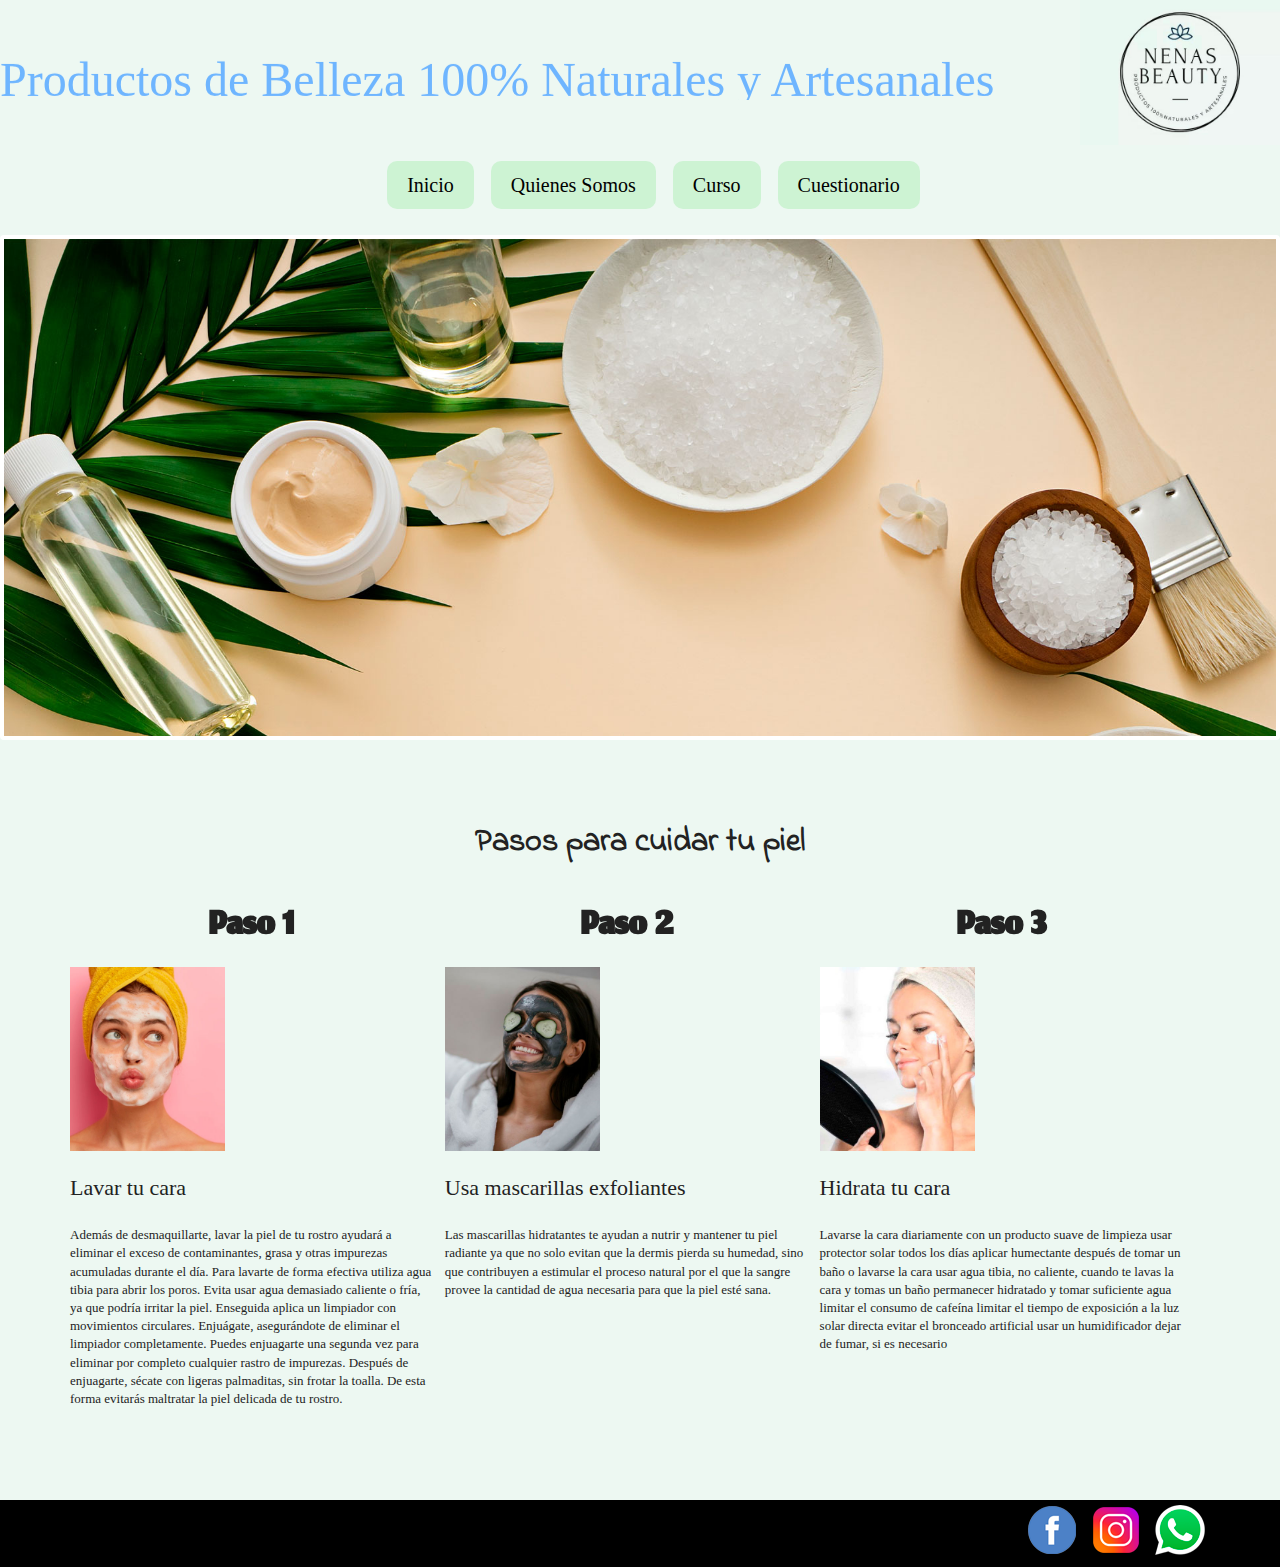
==== index.html @ d9c29b2c "Rename Index.html to index.html" ====
<html>
<head>
  <title>Pagina Principal </title>
  <link rel="stylesheet" href="css/flexslider.css">
  <link rel="stylesheet" href="css/main.css">
  <link href="https://fonts.googleapis.com/css2?family=Akaya+Kanadaka&family=Indie+Flower&family=Jomhuria&display=swap" rel="stylesheet">
</head>
<body bgcolor="#edf8f2">
	<header>
		<img src="Imagene1/Logotipo.jpg" width="200" heigth="200"  align="right">
		<p><marquee  direction="up" width="80%" height="100">
		<font color="#6EB5FF" size="30" face="Berlin Sans FB">Productos de Belleza 100% Naturales y Artesanales</marquee></font>
		<br/> <br/> <br/>

		<div class="menu">
			<ul>
				<li><a href="index.html" target="_blank"><div class="boton">Inicio</div></a></li>
				<li><a href="Practica/quienes.html" target="_blank"><div class="boton">Quienes Somos</div></a></li>
				<li><a href="Practica/Tabla de Productos.html" target="_blank"><div class="boton">Curso</div></a></li>
				<li><a href="Practica/Formulario.html" target="_blank"><div class="boton">Cuestionario</div></a></li>
			</ul>
		</div>
	</header>
	<div class="slider">
		<div class="flexslider">
		  <ul class="slides">
		    <li>
		      <img src="Imagene1/slide1.jpg" />
		    </li>
		    <li>
		      <img src="Imagene1/slide2.jpg" />
		    </li>
		    <li>
		      <img src="Imagene1/slide3.jpg" />
		    </li>
		  </ul>
		</div>
	</div>

	<div class="pasos">
		<div class="container">
			<h1>Pasos para cuidar tu piel</h1>
			<div class="uno">
				<h2>Paso 1</h2>
				<img class="img-fluid img-pasos" src="Imagene1/paso3.jpg">
				<p>Lavar tu cara</p>
				<p><span>Además de desmaquillarte, lavar la piel de tu rostro ayudará a eliminar el exceso de contaminantes, grasa y otras impurezas acumuladas durante el día. Para lavarte de forma efectiva utiliza agua tibia para abrir los poros. Evita usar agua demasiado caliente o fría, ya que podría irritar la piel. Enseguida aplica un limpiador con movimientos circulares. Enjuágate, asegurándote de eliminar el limpiador completamente. Puedes enjuagarte una segunda vez para eliminar por completo cualquier rastro de impurezas. Después de enjuagarte, sécate con ligeras palmaditas, sin frotar la toalla. De esta forma evitarás maltratar la piel delicada de tu rostro.</span></p>
			</div>
			<div id="dos" class="uno">
				<h2>Paso 2</h2>
				<img class="img-fluid img-pasos" src="Imagene1/paso2.jpg">
				<p>Usa mascarillas exfoliantes</p>
					<p><span>Las mascarillas hidratantes te ayudan a nutrir y mantener tu piel radiante ya que no solo evitan que la dermis pierda su humedad, sino que contribuyen a estimular el proceso natural por el que la sangre provee la cantidad de agua necesaria para que la piel esté sana.</span></p>
			</div>
			<div id="tres" class="uno">
				<h2>Paso 3</h2>
				<img class="img-fluid img-pasos" src="Imagene1/paso1.jpg">
				<p>Hidrata tu cara</p>
				<p><span>Lavarse la cara diariamente con un producto suave de limpieza usar protector solar todos los días aplicar humectante después de tomar un baño o lavarse la cara usar agua tibia, no caliente, cuando te lavas la cara y tomas un baño permanecer hidratado y tomar suficiente agua limitar el consumo de cafeína limitar el tiempo de exposición a la luz solar directa evitar el bronceado artificial usar un humidificador dejar de fumar, si es necesario</span></p>
			</div>
		</div>
	</div>

	<footer>
		<div class="container">
			<ul>
				<li><a target="_blank" href="https://www.facebook.com/Nenas-Beauty-10585688370292/"><img src="Imagene1/face.png" width="60" heigth="60"></a></li>
				<li><a target="_blank" href="https://www.instagram.com/p/CPUxY-HgHTt/?utm medium=copy_link"><img src="Imagene1/insta.png" width="60" heigth="60"></a></li>
				<li><a target="_blank" href="https://wa.link/c5kaml"><img src="Imagene1/what.png" width="60" heigth="60"></a></li>
			</ul>
		</div>
	</footer>


	<script src="http://ajax.googleapis.com/ajax/libs/jquery/1.9.1/jquery.min.js"></script>
    <!--Flexslider-->
    <script src="js/jquery.flexslider-min.js"> </script>
	<script src="js/main.js"> </script>
</body>
</html>
---- css/main.css ----
html {
    color: #222;
    font-size: 1em;
    line-height: 1.4;
}
a{
	text-decoration: none;
}
body{
	margin: 0;
}
.browserupgrade {
    margin: 0.2em 0;
    background: #ccc;
    color: #000;
    padding: 0.2em 0;
}
header{
	background: #edf8f2;
	padding-bottom: 10px; 
}
.container{
	max-width: 1140px;
	width: 100%;
    padding-right: 15px;
    padding-left: 15px;
    margin-right: auto;
    margin-left: auto;
}
.flexslider{
	overflow: hidden;
}
.menu ul{
	text-align: center;
}
.menu li{
	list-style: none;
	display: inline-block;
	margin-right: 33px;
}
.menu .boton{
	width: 100%;
	background: #cdf3d3;
	padding: 10px;
	border-radius: 10px;
	font-size: 20px;
	color: #000;
}
.menu a:hover .boton{
	background: pink;
}
.img-fluid{
	max-width: 100%;
    height: auto;
}
.img-pasos{
	width: 155px;
}
.pasos{
	margin-bottom: 70px;
    float: left;
    width: 100%;
}
.pasos h1{
	text-align: center;
	font-family: 'Indie Flower', cursive;
}
.pasos .uno{
	width: 32%;
	float: left;
	padding: 0px 10px 0px 0px;
}
.pasos h2{
	text-align: center;
	font-size: 57px;
	margin: 0;
	font-family: 'Jomhuria', cursive;
}
.pasos p{
	font-size: 22px;
}
.pasos span{
	font-size: 13px;
}
footer{
	width: 100%;
	background: #000;
	float: left;
}
footer ul{
	text-align: right;
	margin: 0;
}
footer li{
	list-style: none;
	display: inline-block;
}
.img-pro{
	overflow: hidden;
}
iframe{
	margin-bottom: 30px;
}
.quienes h2{
	font-family: 'Jomhuria', cursive;
	font-size: 39px;
    margin: 0;
}
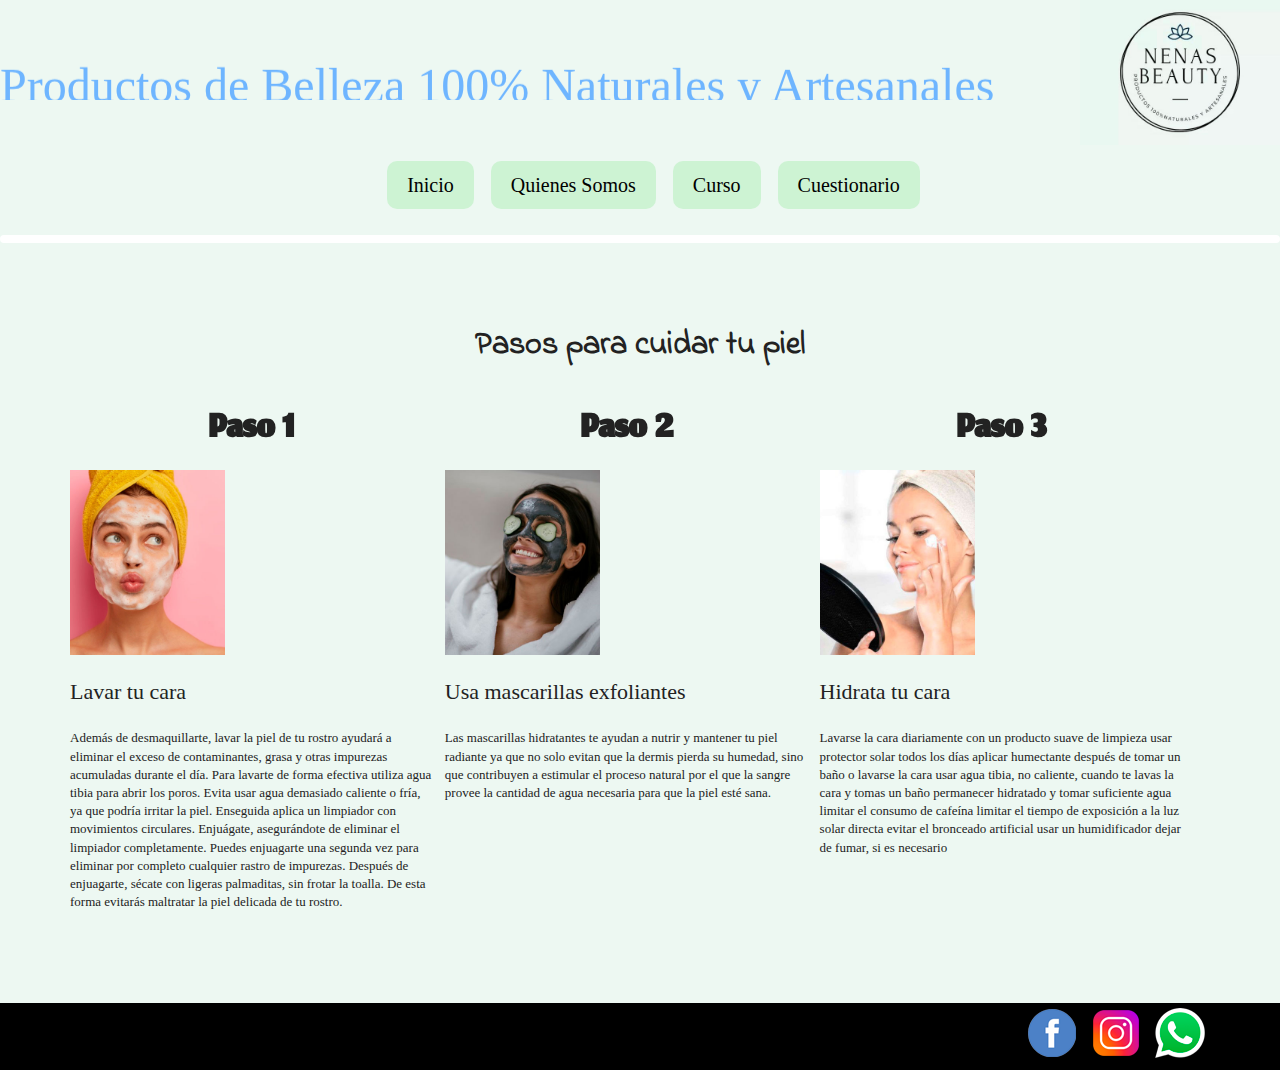
==== commit 8cac5793: "Update index.html" ====
--- a/index.html
+++ b/index.html
@@ -72,7 +72,7 @@
 	</footer>
 
 
-	<script src="http://ajax.googleapis.com/ajax/libs/jquery/1.9.1/jquery.min.js"></script>
+	<script src="https://code.jquery.com/jquery-3.3.1.min.js"></script>
     <!--Flexslider-->
     <script src="js/jquery.flexslider-min.js"> </script>
 	<script src="js/main.js"> </script>
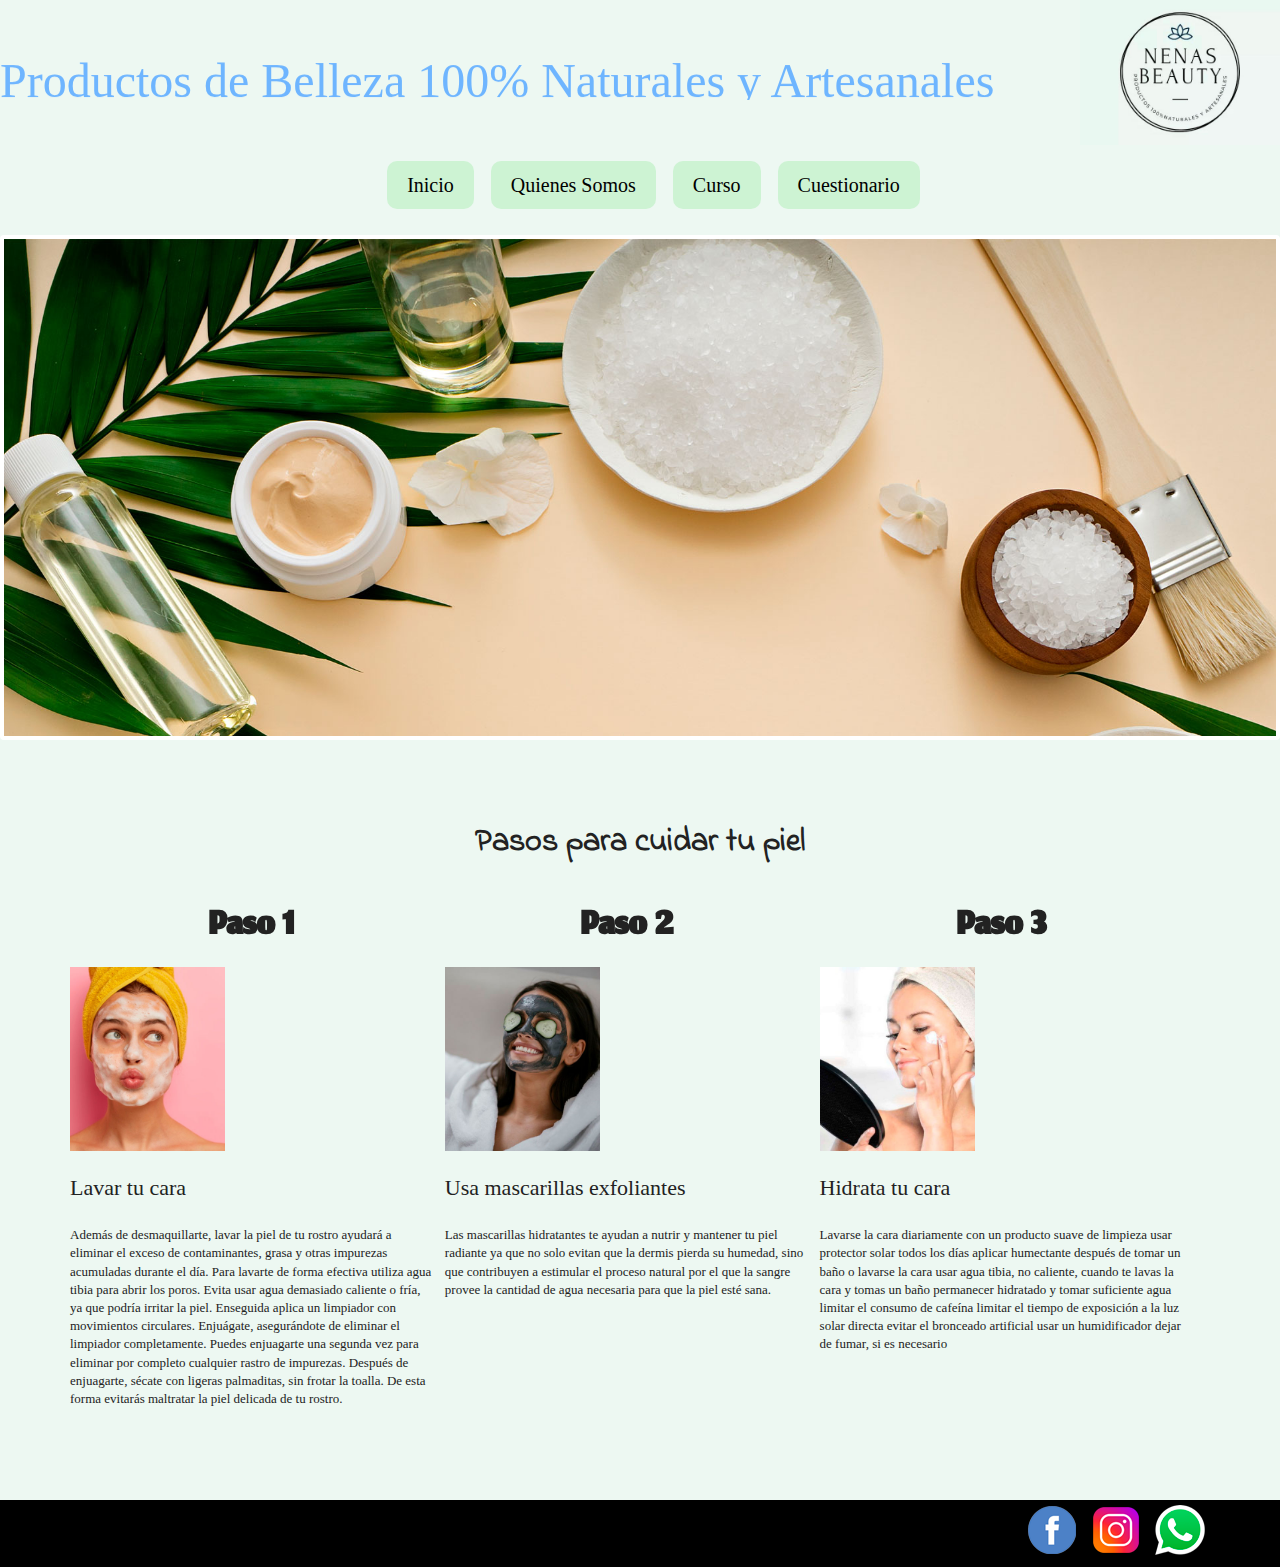
==== commit 120fd16d: "Update index.html" ====
--- a/index.html
+++ b/index.html
@@ -72,7 +72,7 @@
 	</footer>
 
 
-	<script src="https://code.jquery.com/jquery-3.3.1.min.js"></script>
+	<script src="https://code.jquery.com/jquery-1.9.1.min.js"></script>
     <!--Flexslider-->
     <script src="js/jquery.flexslider-min.js"> </script>
 	<script src="js/main.js"> </script>
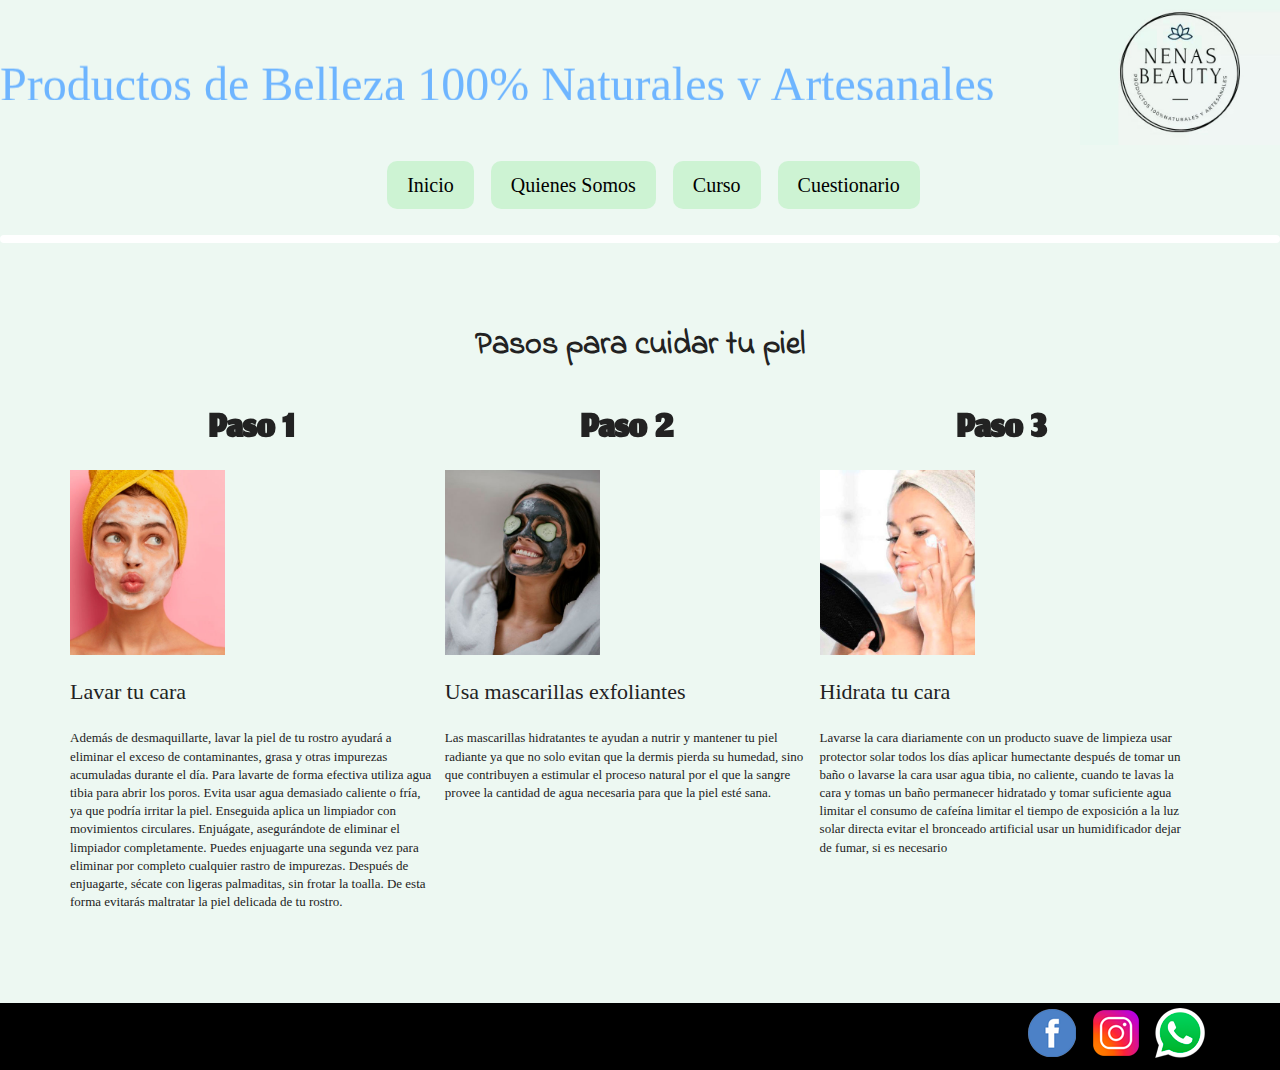
==== commit 53b0be6a: "Update index.html" ====
--- a/index.html
+++ b/index.html
@@ -72,7 +72,7 @@
 	</footer>
 
 
-	<script src="https://code.jquery.com/jquery-1.9.1.min.js"></script>
+	<script src="//code.jquery.com/jquery-3.3.1.min.js"></script>
     <!--Flexslider-->
     <script src="js/jquery.flexslider-min.js"> </script>
 	<script src="js/main.js"> </script>
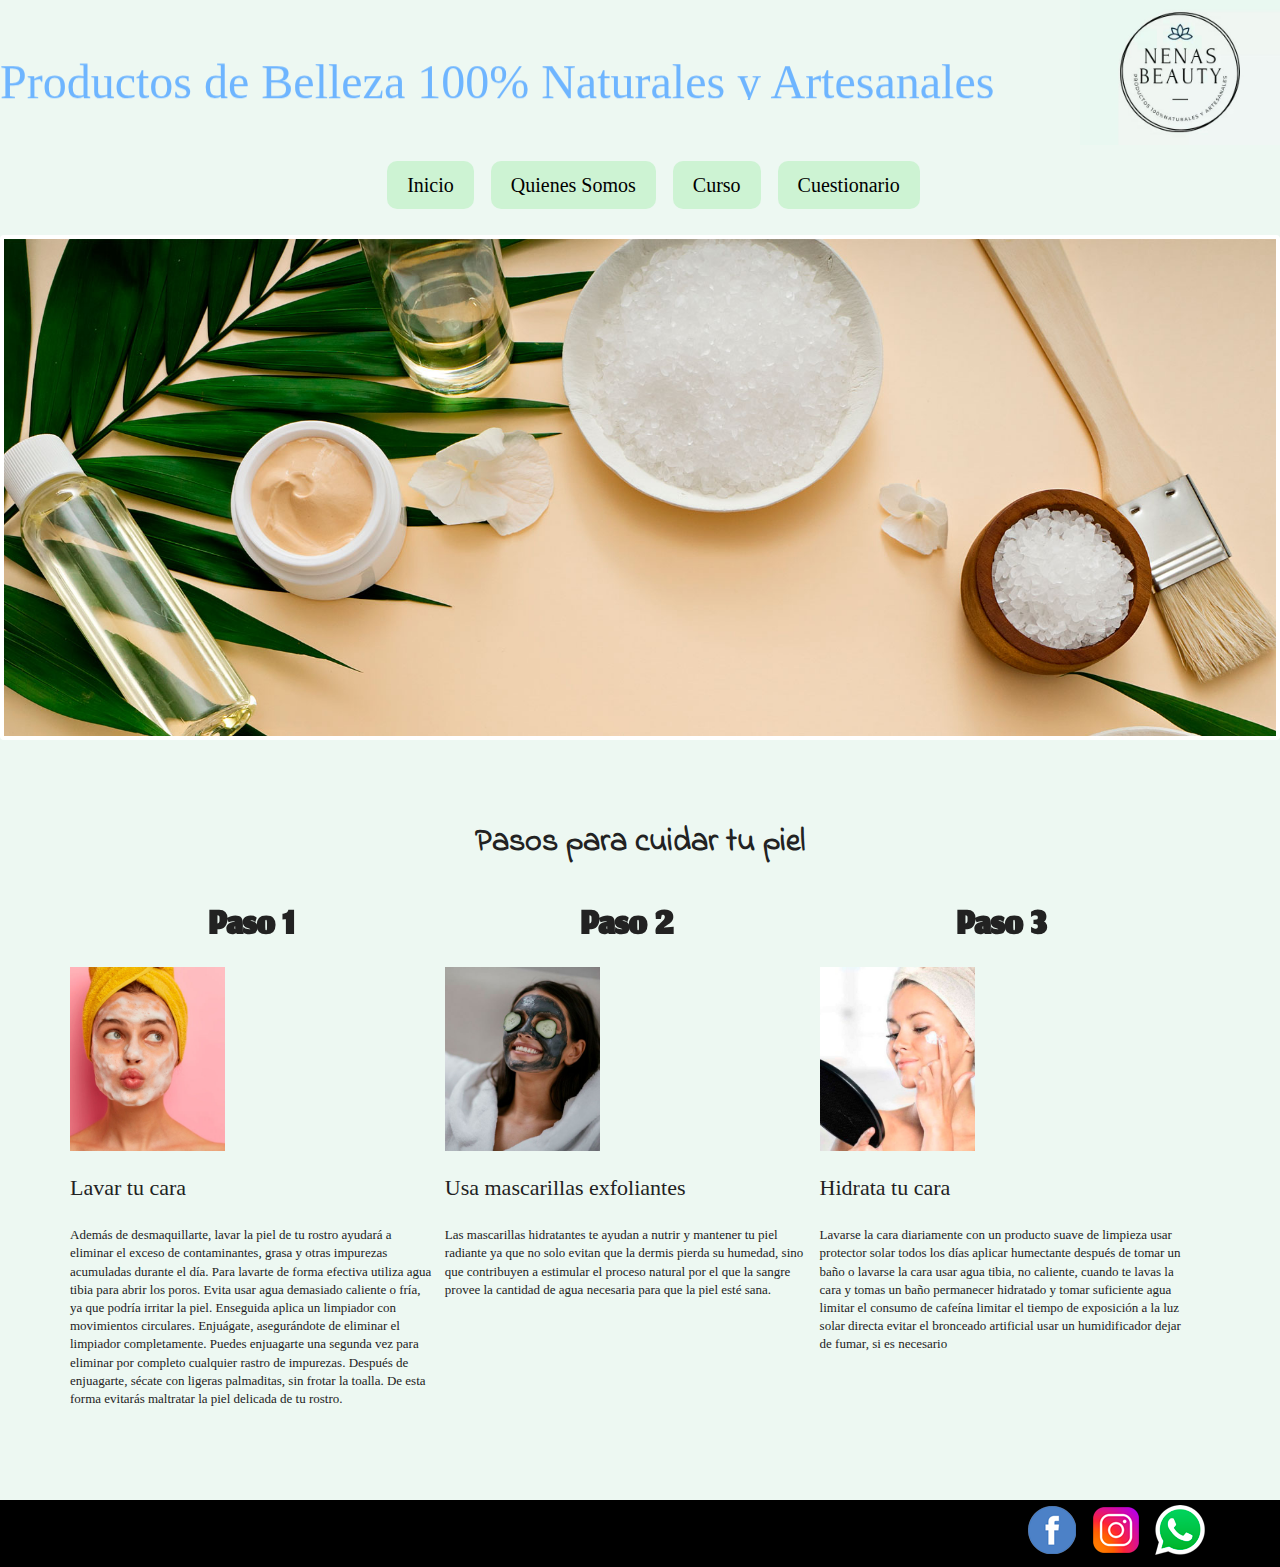
==== commit d0557bf3: "Update index.html" ====
--- a/index.html
+++ b/index.html
@@ -72,7 +72,8 @@
 	</footer>
 
 
-	<script src="//code.jquery.com/jquery-3.3.1.min.js"></script>
+	
+	<script src="//ajax.googleapis.com/ajax/libs/jquery/1.9.1/jquery.min.js"></script>
     <!--Flexslider-->
     <script src="js/jquery.flexslider-min.js"> </script>
 	<script src="js/main.js"> </script>
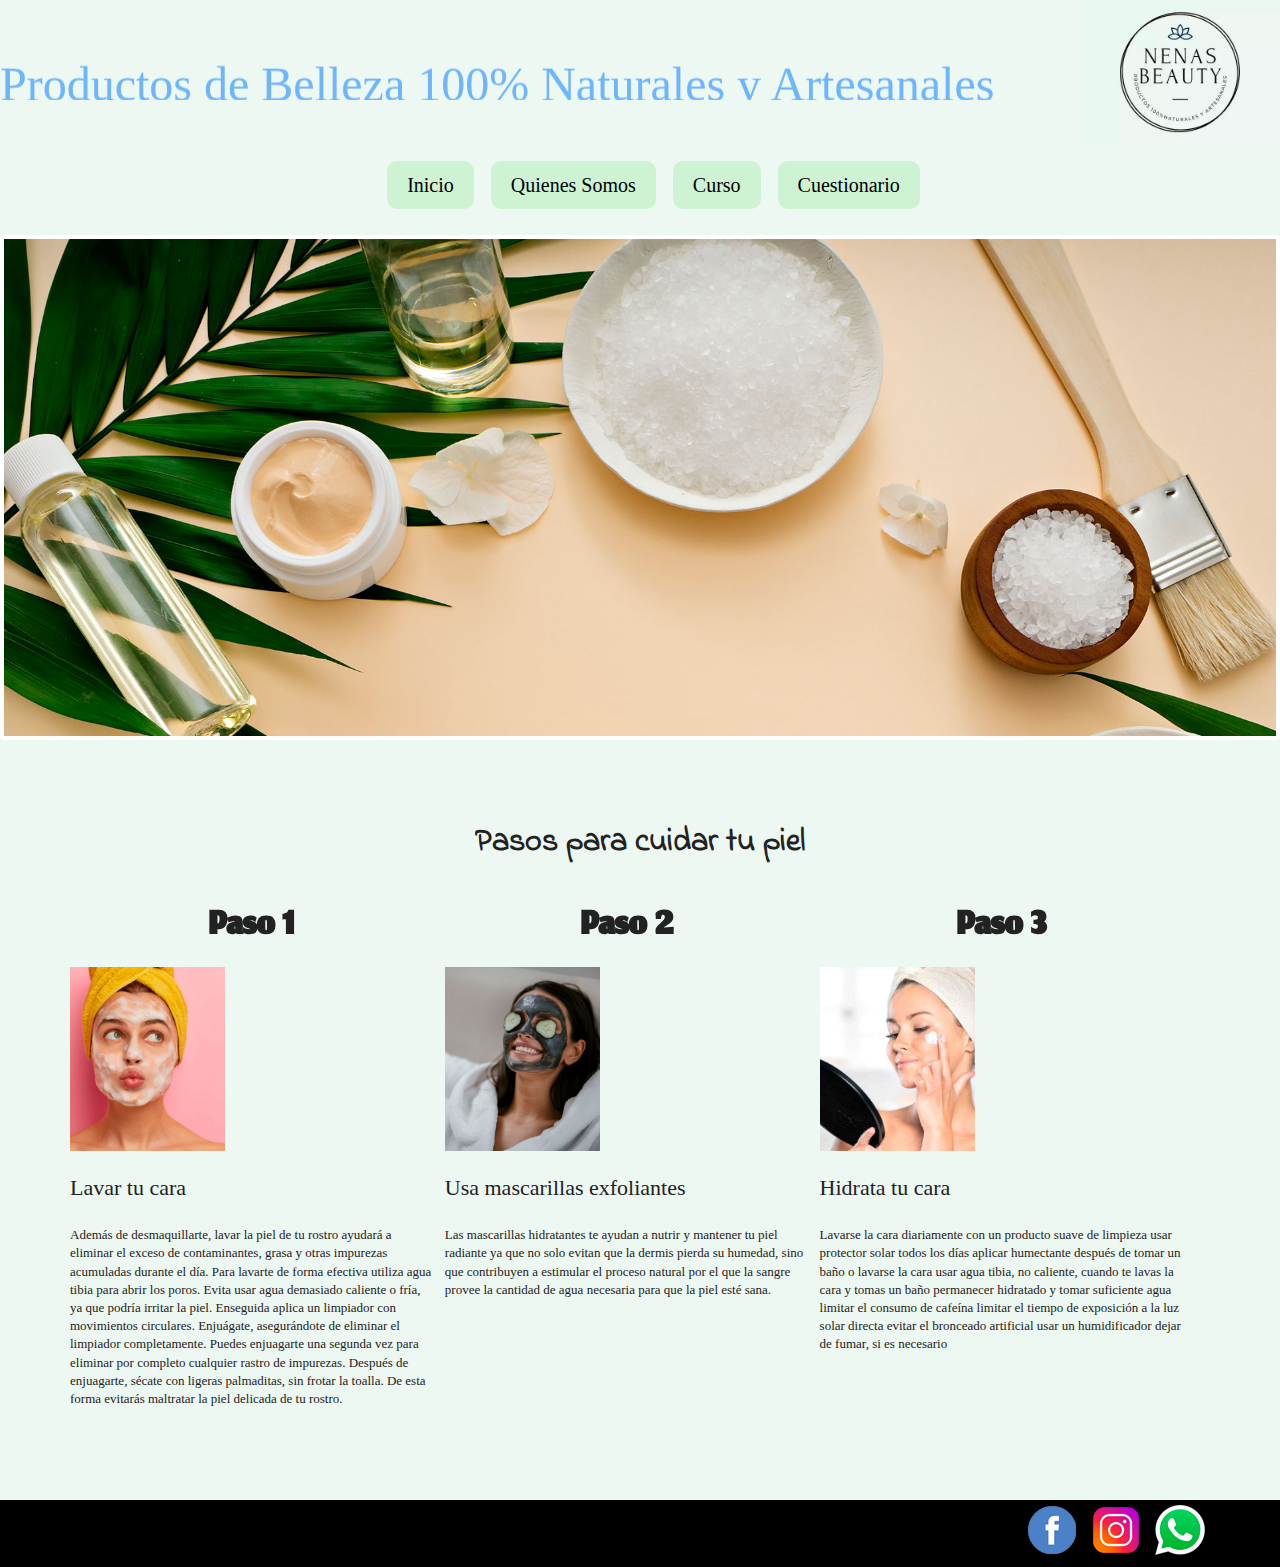
==== commit f9042b42: "Update index.html" ====
--- a/index.html
+++ b/index.html
@@ -73,7 +73,7 @@
 
 
 	
-	<script src="//ajax.googleapis.com/ajax/libs/jquery/1.9.1/jquery.min.js"></script>
+	<script src="js/jquery.min.js"></script>
     <!--Flexslider-->
     <script src="js/jquery.flexslider-min.js"> </script>
 	<script src="js/main.js"> </script>
